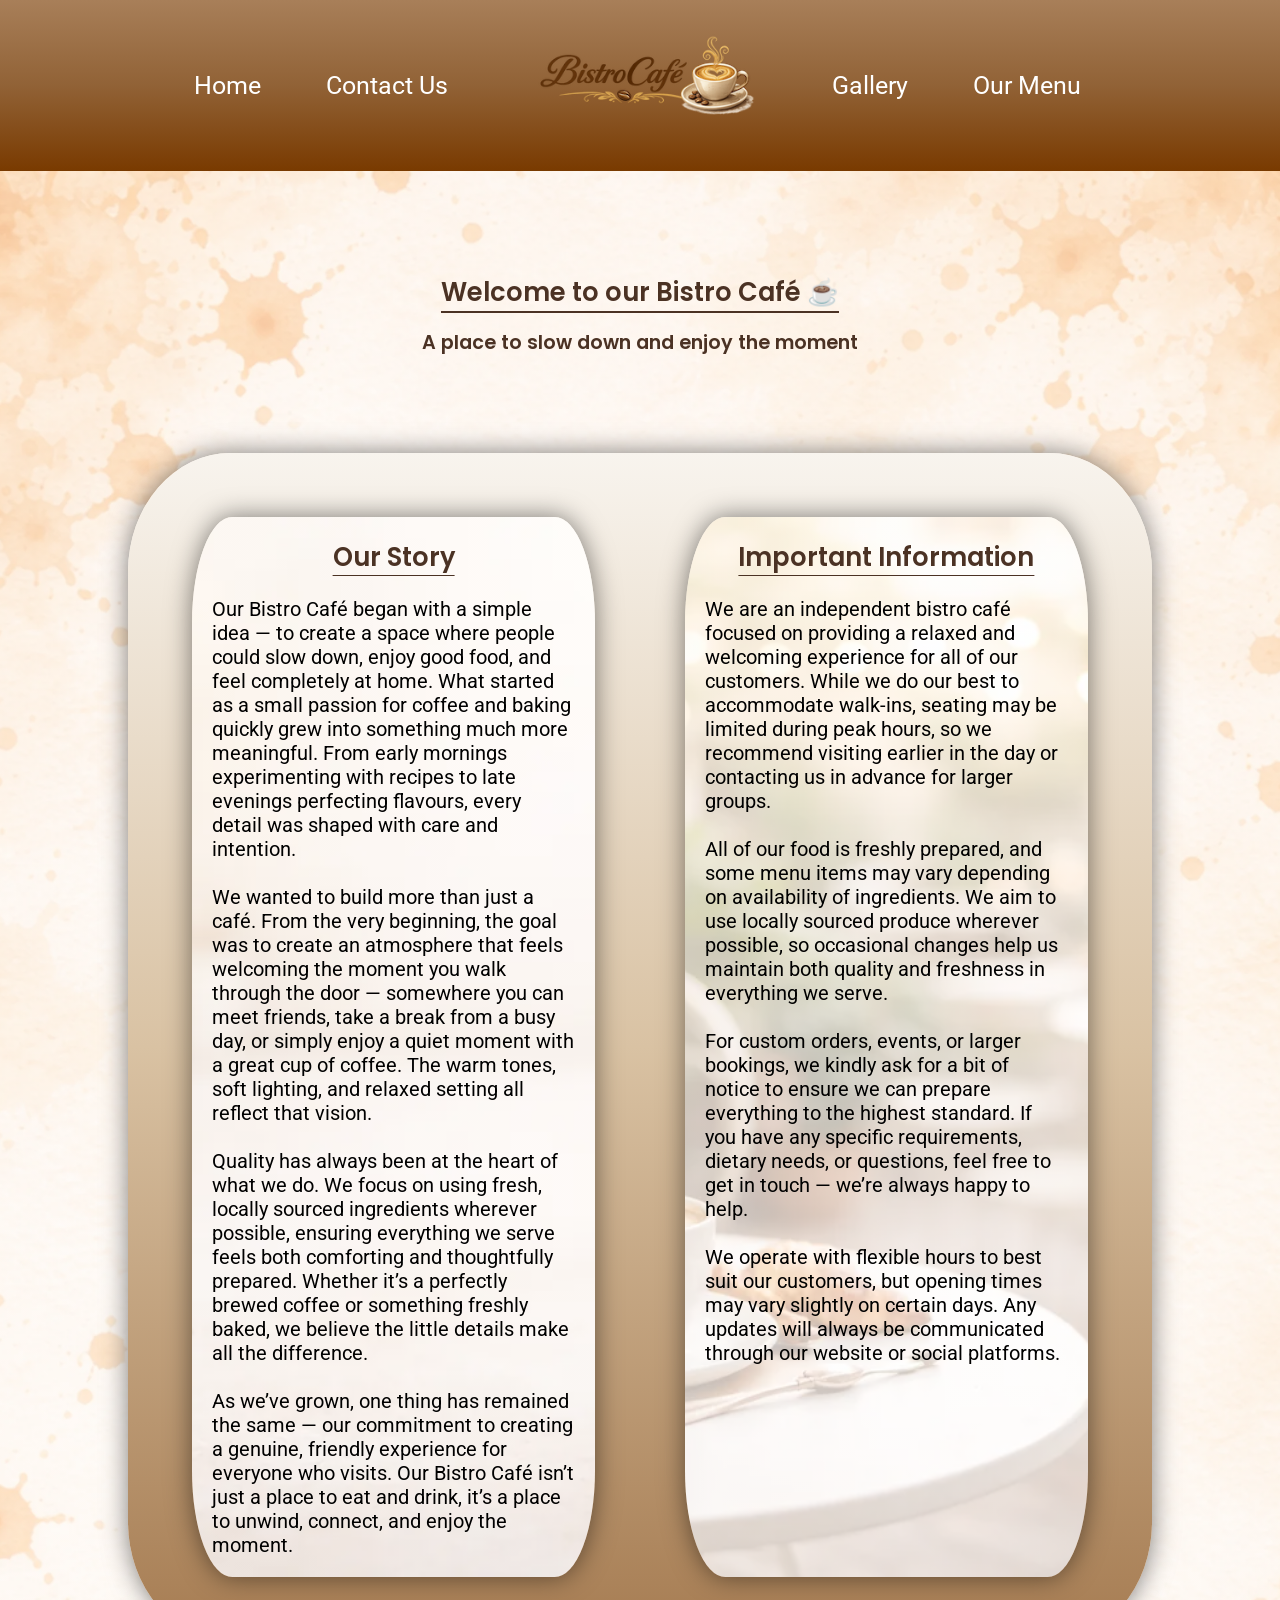
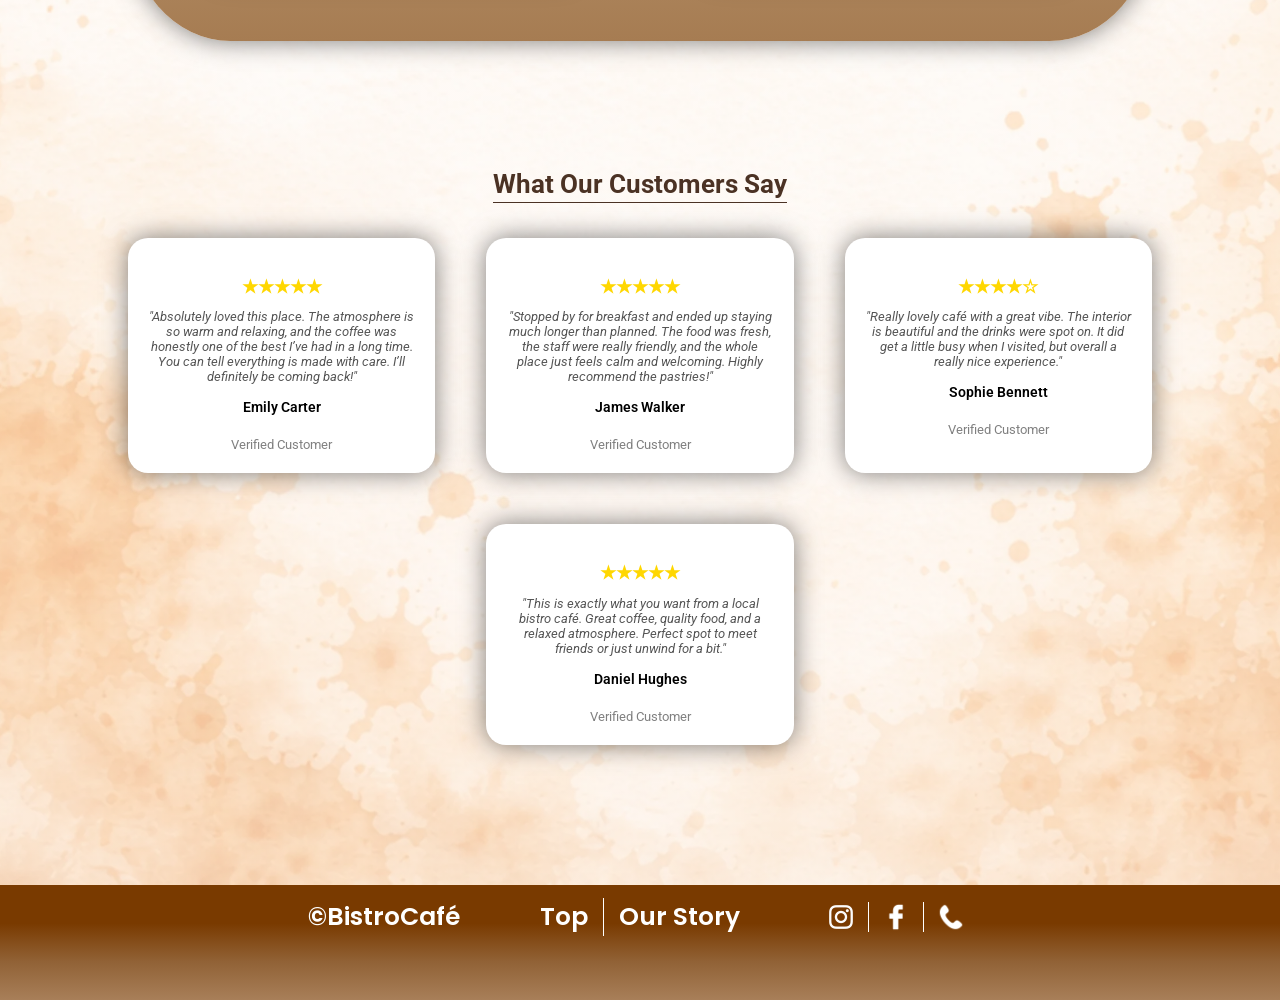
==== AboutUs.html @ d01ad20d "Add files via upload" ====
<!DOCTYPE html>
<html lang="en">

<head>
    <title>Template 2</title>
    <meta name="description" content="Template">
    <meta name="viewport" content="width=device-width, initial-scale=1.0">
    <link rel="icon" type="image/webp" href="">
    <link rel="manifest" href="/manifest.json">
    <link rel="stylesheet" href="/CSS/Style.css">
    <link rel="preconnect" href="https://fonts.googleapis.com">
    <link rel="preconnect" href="https://fonts.gstatic.com" crossorigin>
    <link href="https://fonts.googleapis.com/css2?family=Poppins:wght@600&family=Roboto:wght@400&display=swap" rel="stylesheet">
</head>

<body class="AboutUsBody">
<header>
    <nav class="Navbar">
        
        <div class="NavLinks NavLinksLeft">
            <a href="/index.html">Home</a>
            <a href="/ContactUs.html">Contact Us</a>
        </div>

        <div class="NavLogo">
            <img src="/Images/BistroCafeLogo.webp" alt="Logo">
        </div>

        <div class="NavLinks NavLinksRight">
            <a href="/Gallery.html">Gallery</a>
            <a href="/Menu.html">Our Menu</a>
        </div>


        <div class="MenuToggle" id="MenuToggle">
            ☰
        </div>

    </nav>

    <div class="MobileMenu" id="MobileMenu">
        <a href="/index.html">Home</a>
        <a href="/ContactUs.html">Contact Us</a>
        <a href="/Gallery.html">Gallery</a>
        <a href="/Menu.html">Our Menu</a>
    </div>

</header>


<main>

    <section id="IntroSection">
        <div class="IntroWrapper">
            <span class="IntroTag">Welcome to our Bistro Café ☕</span>
            <h1 id="IntroHeader">A place to slow down and enjoy the moment</h1>
        </div>
    </section>

    <section id="OurStory">
        <div class="StoryWrapper">
            <div class="StoryDiv">
                <h1 id="OurStoryHeading">Our Story</h1>
                <p id="OurStoryParagraph"> Our Bistro Café began with a simple idea — to create a space where people could slow down, enjoy good food, and feel completely at home. What started as a small passion for coffee and baking quickly grew into something much more meaningful. From early mornings experimenting with recipes to late evenings perfecting flavours, every detail was shaped with care and intention.<br><br>We wanted to build more than just a café. From the very beginning, the goal was to create an atmosphere that feels welcoming the moment you walk through the door — somewhere you can meet friends, take a break from a busy day, or simply enjoy a quiet moment with a great cup of coffee. The warm tones, soft lighting, and relaxed setting all reflect that vision.<br><br>Quality has always been at the heart of what we do. We focus on using fresh, locally sourced ingredients wherever possible, ensuring everything we serve feels both comforting and thoughtfully prepared. Whether it’s a perfectly brewed coffee or something freshly baked, we believe the little details make all the difference.<br><br>As we’ve grown, one thing has remained the same — our commitment to creating a genuine, friendly experience for everyone who visits. Our Bistro Café isn’t just a place to eat and drink, it’s a place to unwind, connect, and enjoy the moment.</p>
            </div>
            <div class="ImportantInformationDiv">
                <h1 id="ImportantInformationHeading">Important Information</h1>
                <p id="ImportantInformationParagraph">We are an independent bistro café focused on providing a relaxed and welcoming experience for all of our customers. While we do our best to accommodate walk-ins, seating may be limited during peak hours, so we recommend visiting earlier in the day or contacting us in advance for larger groups.<br><br>All of our food is freshly prepared, and some menu items may vary depending on availability of ingredients. We aim to use locally sourced produce wherever possible, so occasional changes help us maintain both quality and freshness in everything we serve.<br><br>For custom orders, events, or larger bookings, we kindly ask for a bit of notice to ensure we can prepare everything to the highest standard. If you have any specific requirements, dietary needs, or questions, feel free to get in touch — we’re always happy to help.<br><br>We operate with flexible hours to best suit our customers, but opening times may vary slightly on certain days. Any updates will always be communicated through our website or social platforms.</p>
            </div>
        </div>
    </section>


    <section id="ReviewsSection">
        <h2>What Our Customers Say</h2>

        <div class="ReviewsContainer">

            <div class="ReviewCard">
                <h3>★★★★★</h3>
                <p>"Absolutely loved this place. The atmosphere is so warm and relaxing, and the coffee was honestly one of the best I’ve had in a long time. You can tell everything is made with care. I’ll definitely be coming back!"</p>
                <h4>Emily Carter</h4>
                <span>Verified Customer</span>
            </div>

            <div class="ReviewCard">
                <h3>★★★★★</h3>
                <p>"Stopped by for breakfast and ended up staying much longer than planned. The food was fresh, the staff were really friendly, and the whole place just feels calm and welcoming. Highly recommend the pastries!"</p>
                <h4>James Walker</h4>
                <span>Verified Customer</span>
            </div>

            <div class="ReviewCard">
                <h3>★★★★☆</h3>
                <p>"Really lovely café with a great vibe. The interior is beautiful and the drinks were spot on. It did get a little busy when I visited, but overall a really nice experience."</p>
                <h4>Sophie Bennett</h4>
                <span>Verified Customer</span>
            </div>

            <div class="ReviewCard">
                <h3>★★★★★</h3>
                <p>"This is exactly what you want from a local bistro café. Great coffee, quality food, and a relaxed atmosphere. Perfect spot to meet friends or just unwind for a bit."</p>
                <h4>Daniel Hughes</h4>
                <span>Verified Customer</span>
            </div>
        </div>
    </section>

</main>

<footer>
    <div class="FooterContent">

        <p id="FooterCopyright">©BistroCafé</p>

        <div class="FooterLinks">
            <a href="#IntroSection">Top</a>
            <a href="#OurStory">Our Story</a>
        </div>
        <div class="FooterSocials">
            <a href=""><img src="/Images/InstagramIconWhite.webp" alt="InstagramLogo"></a>
            <a href=""><img src="/Images/FacebookIconWhite.webp" alt="FacebookLogo"></a>
            <a href="tel"><img src="/Images/PhoneIconWhite.webp" alt="PhoneIcon"></a>
        </div>
    </div>
</footer>


<script src="/JavaScript/ImageSlider.js"></script>
<script src="/JavaScript/NavBar.js"></script>
</body>
---- CSS/Style.css ----
html{
    scroll-behavior: smooth;
    background-color: rgb(255, 255, 255);
}

* {
    box-sizing: border-box;
}

.AboutUsBody{
    margin: 0%;
    background-color: white;
    font-family: 'Roboto', sans-serif;
    font-weight: 400;
    background: linear-gradient(rgba(255, 255, 255, 0.5), rgba(255, 255, 255, 0.5)),
    url(/Images/BodyBackground1.webp);
    background-position: center;
    background-size: cover;
    background-repeat: no-repeat;
}

.IndexBody{
    margin: 0%;
    background-color: white;
    font-family: 'Roboto', sans-serif;
    font-weight: 400;
    background: linear-gradient(rgba(255, 255, 255, 0.5), rgba(255, 255, 255, 0.5)),
    url(/Images/BodyBackground1.webp);
    background-position: center;
    background-size: cover;
    background-repeat: no-repeat;
}



/*Header*/
.Navbar{
    width: 100%;
    justify-self: center;
    display: flex;
    justify-content: space-between;
    align-items: center;
    background:linear-gradient(rgb(168, 127, 89), rgb(145, 98, 54), rgb(121, 58, 0) );
    position: relative;
}

#LogoText{
    font-family: 'Poppins', sans-serif;
    font-weight: 600;
    color: white;
    font-size: clamp(15px, 2vw, 25px);
}

.NavLinks{
    display: flex;
    gap: 65px;
    width: 35%;
}

.NavLinksLeft{
    justify-content: flex-end;
}

.NavLinksRight{
    justify-content: flex-start;
}

.NavLinks a{
    color: white;
    text-decoration: none;
    font-size: clamp(15px, 2vw, 25px);
    transition: 0.5s;
}

.NavLinks a:hover{
    transform: scale(1.1);
    text-decoration: underline;
    text-underline-offset: 50%;
    color: grey;
}

.NavLogo{
    width: 20%;
    display: flex;
    justify-content: center;
}

.NavLogo img{
    max-width: clamp(180px, 50vw, 300px);
    width: 100%;
}

.MenuToggle{
    display: none;
    font-size: 28px;
    color: white;
    cursor: pointer;
}

.MobileMenu{
    display: none;
    flex-direction: column;
    background-color: rgb(121, 58, 0);
    width: 100%;
    text-align: center;
}

.MobileMenu a{
    padding: 15px;
    border-top: 1px solid #fffafa;
    color: white;
    text-decoration: none;
    transition: 0.5s;
}

.MobileMenu a:hover{
    transform: scale(1.1);
    text-decoration: underline;
    text-underline-offset: 30%;
    color: grey;
}

@media (max-width: 1024px){

    .NavLinks{
        display: none;
    }

    .MenuToggle{
        display: block;
    }

    .NavLogo{
        width: auto;
    }

    .Navbar{
        padding: 20px 5%;
        width: 100%;
    }

}



/*Hero*/
.HeroDivWrapper{
    width: 100%;
    min-height: 60vh;
    display: flex;
}

.HeroDiv{
    width: 50%;
    display: flex;
    min-height: 60vh;
    flex-direction: column;
    text-align: left;
    justify-content: baseline;
    align-items: center;
    background: linear-gradient(135deg, #F8F4EE, #D9C2A3, #A67C52);
}

.HeroDiv2{
    width: 50%;
    display: flex;
    min-height: 60vh;
    background: 
        linear-gradient(rgba(0,0,0,0.2), rgba(0,0,0,0.2)),
        url(/Images/CoffeHeroStock.webp);
    background-size: cover;
    background-position: center;
    background-repeat: no-repeat;
    flex-direction: column;
    text-align: center;
    justify-content: baseline;
    align-items: center;
}

.HeroDiv3{
    width: 50%;
    display: flex;
    min-height: 60vh;
    background: 
        linear-gradient(rgba(0,0,0,0.2), rgba(0,0,0,0.2)),
        url(/Images/HeroBackgroundStock2.webp);
    background-size: cover;
    background-position: center;
    background-repeat: no-repeat;
    flex-direction: column;
    text-align: center;
    justify-content: baseline;
    align-items: center;
}

#HeroHeading{
    font-family: 'Poppins', sans-serif;
    font-weight: 600;
    color: #4b3224;
    font-size: clamp(35px, 2vw, 80px);
    margin-bottom: 1%;
    margin-top: 2%;
    text-align: center;
}

#HeroInfo{
    font-family: 'Poppins', sans-serif;
    font-weight: 600;
    text-align: center;
    font-size: clamp(25px, 2vw, 35px);
    color: #4b3224;
    margin-top: 2%;
    margin-bottom: 2%;
    text-align: center;
}

#HeroInfo2{
    font-family: 'Roboto', sans-serif;
    font-weight: 400;
    text-align: center;
    font-size: clamp(20px, 1vw, 35px);
    color: rgb(0, 0, 0);
    text-align: left;
    margin-left: 2%;
    margin-right: 2%;
}

.HeroButton{
    font-family: 'Poppins', sans-serif;
    font-weight: 600;
    text-align: center;
    font-size: clamp(20px, 2vw, 30px);
    color: rgb(255, 255, 255);
    text-decoration: none;
    transition: 0.5s;
    background-color: rgb(121, 58, 0);
    padding: 2%;
    border-radius: 20%;
    width: 30%;
    margin-bottom: 2%;
    margin-top: 2%;
}

.HeroButton:hover{
    cursor: pointer;
    color: rgb(179, 179, 179);
    text-decoration: underline;
    transform: scale(1.1);
}

#HeroHeading2{
    font-family: 'Poppins', sans-serif;
    font-weight: 600;
    color: rgb(255, 255, 255);
    font-size: clamp(30px, 2vw, 80px);
    margin-bottom: 1%;
    margin-top: 2%;
    display: none;
}

#HeroInfo3{
    font-family: 'Poppins', sans-serif;
    font-weight: 600;
    text-align: center;
    font-size: clamp(20px, 2vw, 40px);
    color: rgb(255, 255, 255);
    margin-top: 2%;
    margin-bottom: 2%;
    margin-right: 2%;
    display: none;
}

#HeroInfo4{
    font-family: 'Roboto', sans-serif;
    font-weight: 400;
    text-align: center;
    font-size: clamp(15px, 2vw, 30px);
    color: rgb(255, 255, 255);
    margin-left: 2%;
    margin-right: 2%;
    text-align: left;
    display: none;
}

.HeroButton2{
    font-family: 'Poppins', sans-serif;
    font-weight: 600;
    text-align: center;
    justify-content: center;
    font-size: clamp(15px, 2vw, 25px);
    color: rgb(0, 0, 0);
    text-decoration: none;
    transition: 0.5s;
    background-color: rgb(255, 255, 255);
    padding: 2%;
    border-radius: 20%;
    width: 25%;
    margin-bottom: 2%;
    display: none;
}

.HeroButton2:hover{
    cursor: pointer;
    color: grey;
    text-decoration: underline;
    transform: scale(1.1);
    display: none;
}

@media (max-width: 1440px){
    .HeroDiv{
        min-height: 45vh;
    }

    .HeroDiv2{
        min-height: 45vh;
    }
    
    .HeroDiv3{
        min-height: 45vh;
    }

    .HeroDivWrapper{
        min-height: 45vh;
    }
}

@media (max-width: 1024px){
    .HeroDiv{
        display: none;
    }

    .HeroDiv2{
        width: 100%;
        background-image: linear-gradient(rgba(0,0,0,0.6), rgba(0,0,0,0.6)),
        url(/Images/CoffeHeroStock.webp);
    }

    .HeroDiv3{
        width: 100%;
        background-image: linear-gradient(rgba(0,0,0,0.6), rgba(0,0,0,0.6)),
        url(/Images/HeroBackgroundStock2.webp);
    }

    #HeroHeading2{
        display: flex;
    }

    #HeroInfo3{
        display: flex;
    }

    #HeroInfo4{
        display: flex;
    }

    .HeroButton2{
        display: flex;
    }

    .HeroButton2:hover{
        display: flex;
    }
}

@media (max-width: 768px){
    .HeroDiv{
        min-height: 35vh;
    }

    .HeroDiv2{
        min-height: 35vh;
    }

    .HeroDiv3{
        min-height: 35vh;
    }

    .HeroDivWrapper{
        min-height: 35vh;
    }
}



/*Outdoor Seating Code*/
#OutdoorSeating{
    width: 100%;
    margin-top: clamp(120px, 15vw, 400px);
}

.OutdoorSeatingWrapper{
    width: 100%;
    display: flex;
    justify-content: center;
    align-items: center;
    flex-direction: row;
    min-height: 50vh;
}

.OutdoorSeatingChild1{
    width: 50%;
    display: flex;
    min-height: 50vh;
    background-image: url(/Images/OutdoorSeatingStock.webp);
    background-repeat: no-repeat;
    background-size: cover;
    background-position: center;
}

.OutdoorSeatingChild2{
    width: 50%;
    display: flex;
    min-height: 50vh;
    justify-content: baseline;
    flex-direction: column;
    background-image: linear-gradient(rgba(255, 255, 255, 0.6), rgba(255, 255, 255, 0.6)),
    url("/Images/OutdoorSeatingStock2.webp");
    background-repeat: no-repeat;
    background-size: cover;
    background-position: center;
}

#OutdoorSeatingHeader{
    font-family: 'Poppins', sans-serif;
    font-weight: 600;
    text-align: center;
    font-size: clamp(25px, 2vw, 40px);
    color: #4b3224;
    text-align: center;
}

#OutdoorSeatingInformation{
    font-family: 'Roboto', sans-serif;
    font-weight: 400;
    text-align: left;
    margin-left: 2%;
    margin-right: 2%;
    font-size: clamp(22px, 1vw, 35px);
    color: block;
}

@media(max-width:1024px){
    
    .OutdoorSeatingWrapper{
        min-height: 40vh;
        display: flex;
        flex-direction: row;
    }

    .OutdoorSeatingChild1{
        min-height: 40vh;
    }

    .OutdoorSeatingChild2{
        min-height: 40vh;
    }

    #OutdoorSeatingInformation{
        font-size: clamp(15px, 1vw, 22px);
    }
}

@media(max-width:768px){
    
    .OutdoorSeatingWrapper{
        min-height: 40vh;
        flex-direction: column;
        display: flex;
    }

    .OutdoorSeatingChild1{
        min-height: 40vh;
        width: 100%;
    }

    .OutdoorSeatingChild2{
        min-height: 40vh;
        width: 100%;
    }

    #OutdoorSeatingInformation{
        font-size: clamp(18px, 1vw, 24px);
    }
}



/*Services Code*/
#ServicesSection{
    width: 100%;
    padding: clamp(40px, 6vw, 90px) 0;
    margin-top: clamp(80px, 8vw, 220px);
}

.ServicesWrapper{
    width: 80%;
    margin: auto;
}

.ServicesHeading{
    font-family: 'Poppins', sans-serif;
    font-weight: 600;
    font-size: clamp(28px, 3vw, 50px);
    text-align: center;
    color: #4b3224;
    margin: 0 0 clamp(25px, 4vw, 50px) 0;
}

.ServicesGrid{
    display: grid;
    grid-template-columns: repeat(2, 1fr);
    gap: clamp(20px, 2.5vw, 35px);
    align-items: stretch;
}

.ServiceCard{
    background-color: #ffffff;
    border-radius: 20px;
    overflow: hidden;
    box-shadow: 0 8px 24px rgba(0,0,0,0.10);
    display: flex;
    flex-direction: column;
    height: 100%;
}

.ServiceCard img{
    width: 100%;
    aspect-ratio: 16 / 9;
    object-fit: cover;
    object-position: center;
    display: block;
    transition: 0.5s;
}

.ServiceCard img:hover{
    cursor: pointer;
    transform: scale(1.1);
}

.ServiceCardContent{
    padding: clamp(18px, 2vw, 28px);
    display: flex;
    flex-direction: column;
    gap: 12px;
    flex: 1;
}

.ServiceCardContent h3{
    font-family: 'Poppins', sans-serif;
    font-weight: 600;
    font-size: clamp(22px, 2vw, 30px);
    color: #222222;
    margin: 0;
}

.ServiceInfo{
    font-family: 'Roboto', sans-serif;
    font-weight: 400;
    font-size: clamp(15px, 1.2vw, 18px);
    line-height: 1.6;
    color: #555555;
    margin: 0;
    flex: 1;
}

.ServicePrice{
    font-family: 'Roboto', sans-serif;
    font-weight: 600;
    font-size: clamp(18px, 1.5vw, 24px);
    color: #2f6b45;
    margin: 0;
}

@media (max-width: 900px){
    .ServicesWrapper{
        width: 88%;
    }

    .ServicesGrid{
        grid-template-columns: 1fr;
    }
}

@media (max-width: 600px){
    .ServicesWrapper{
        width: 92%;
    }

    .ServiceCard img{
        aspect-ratio: 16 / 10;
    }
}



/*Gallery Section*/
#SliderSection {
    width: min(90%, 900px);
    margin: 50px auto;
    margin-top: clamp(80px, 8vw, 220px);
}

.SliderWrapper {
    position: relative;
    width: 100%;
    aspect-ratio: 16 / 9;
    overflow: hidden;
    border-radius: 20px;
    box-shadow: 0 0 25px rgba(0, 0, 0, 0.15);
    background: #ddd;
}

.Slides {
    display: flex;
    width: 100%;
    height: 100%;
    transition: transform 0.5s ease-in-out;
}

.Slide {
    min-width: 100%;
    height: 100%;
    position: relative;
}

.Slide img {
    width: 100%;
    height: 100%;
    object-fit: cover;
    display: block;
}

.SlideText {
    position: absolute;
    left: 5%;
    bottom: 8%;
    background: rgba(0, 0, 0, 0.55);
    color: white;
    padding: 12px 18px;
    border-radius: 12px;
    font-size: clamp(14px, 2vw, 22px);
}

.Prev,
.Next {
    position: absolute;
    top: 50%;
    transform: translateY(-50%);
    border: none;
    background: rgba(0, 0, 0, 0.45);
    color: white;
    font-size: clamp(18px, 2vw, 30px);
    width: clamp(38px, 4vw, 50px);
    height: clamp(38px, 4vw, 50px);
    border-radius: 50%;
    cursor: pointer;
    z-index: 10;
    transition: background 0.3s ease;
}

.Prev:hover,
.Next:hover {
    background: rgba(0, 0, 0, 0.7);
}

.Prev {
    left: 15px;
}

.Next {
    right: 15px;
}

.Dots {
    display: flex;
    justify-content: center;
    gap: 10px;
    margin-top: 18px;
    flex-wrap: wrap;
}

.Dot {
    width: 12px;
    height: 12px;
    border-radius: 50%;
    background: #bbb;
    cursor: pointer;
    transition: background 0.3s ease, transform 0.3s ease;
}

.Dot.Active {
    background: #333;
    transform: scale(1.15);
}

@media (max-width: 600px) {
    #SliderSection {
    width: 95%;
    margin: 30px auto;
    }

    .SlideText {
    left: 4%;
    right: 4%;
    bottom: 6%;
    padding: 10px 14px;
    }

    .Prev {
    left: 8px;
    }

    .Next {
    right: 8px;
    }
}



/*About Us Page*/

/*Introduction Code*/
#IntroSection{
    width: 100%;
    margin-top: clamp(80px, 8vw, 220px);
}

.IntroWrapper{
    width: 80%;
    display: flex;
    justify-content: center;
    text-align: center;
    align-items: center;
    margin: auto;
    flex-direction: column;
}

.IntroTag{
    text-align: center;
    font-family: 'Poppins', sans-serif;
    font-weight: 600;
    color: #4b3224;
    font-size: clamp(20px, 2vw, 60px);
    text-decoration: underline;
    text-underline-offset: 30%;
    text-decoration-color: #4b3224; 
}

#IntroHeader{
    text-align: center;
    font-family: 'Poppins', sans-serif;
    font-weight: 600;
    color: #4b3224;
    font-size: clamp(15px, 1.5vw, 40px);
}

@media (max-width:425px) {
    .IntroWrapper{
        width: 100%;
    }
}


/*OurStory Code*/
#OurStory{
    width: 100%;
    margin-top: clamp(40px, 8vw, 80px);
}

.StoryWrapper{
    width: 80%;
    display: flex;
    justify-content: center;
    margin: auto;
    gap: 10%;
    background: linear-gradient(180deg, #F8F4EE, #D9C2A3, #A67C52);
    padding: 5%;
    border-radius: clamp(5%, 10%, 20%);
    box-shadow: 0 0 clamp(10px, 2vw, 30px) rgba(0, 0, 0, 0.5);
}

.StoryDiv{
    width: 50%;
    display: flex;
    flex-direction: column;
    background-color: black;
    border-radius: 10%;
    min-height: 500px;
    box-shadow: 0 0 clamp(10px, 2vw, 30px) rgba(0, 0, 0, 0.5);
    background: 
    linear-gradient(rgba(255, 255, 255, 0.5), rgba(255, 255, 255, 0.5)),
    url(/Images/OurStoryBackground1.webp);
    background-position: center;
    background-size: cover;
    background-repeat: no-repeat;
}

.ImportantInformationDiv{
    width: 50%;
    display: flex;
    flex-direction: column;
    background-color: black;
    border-radius: 10%;
    min-height: 500px;
    box-shadow: 0 0 clamp(10px, 2vw, 30px) rgba(0, 0, 0, 0.5);
    background: 
    linear-gradient(rgba(255, 255, 255, 0.7), rgba(255, 255, 255, 0.7)),
    url(/Images/OurStoryBackground2.webp);
    background-position: center;
    background-size: cover;
    background-repeat: no-repeat;
}

#OurStoryHeading{
    text-align: center;
    font-family: 'Poppins', sans-serif;
    font-weight: 600;
    color: #4b3224;
    font-size: clamp(20px, 2vw, 40px);
    margin-bottom: 0%;
    text-decoration: underline;
    text-underline-offset: 30%;
    text-decoration-thickness: 5%;
    text-decoration-color: #4b3224;
}

#OurStoryParagraph{
    text-align: left;
    font-family: 'Roboto', sans-serif;
    font-weight: 400;
    font-size: clamp(12px, 2vw, 20px);
    color: rgb(0, 0, 0);
    margin-right: 5%;
    margin-left: 5%;
}

#ImportantInformationHeading{
    text-align: center;
    font-family: 'Poppins', sans-serif;
    font-weight: 600;
    color: #4b3224;
    font-size: clamp(20px, 2vw, 40px);
    margin-bottom: 0%;
    text-decoration: underline;
    text-underline-offset: 30%;
    text-decoration-thickness: 5%;
    text-decoration-color: #4b3224;
}

#ImportantInformationParagraph{
    text-align: left;
    font-family: 'Roboto', sans-serif;
    font-weight: 400;
    font-size: clamp(12px, 2vw, 20px);
    color: rgb(0, 0, 0);
    margin-right: 5%;
    margin-left: 5%;
}

@media (max-width: 1024px) {
    .StoryWrapper {
        flex-direction: column; 
        gap: 20px; 
        width: 100%;
    }

    .StoryDiv,
    .ImportantInformationDiv {
        width: 100%; 
        min-height: 300px;
    }
}



/*Reviews Code*/
#ReviewsSection{
    margin-top: clamp(80px, 8vw, 220px);
}

.ReviewsContainer {
    display: flex;
    justify-content: center; 
    gap: clamp(20px, 4vw, 60px);
    flex-wrap: wrap;
    width: 80%;
    margin: auto;
    padding-top: 3%;
    padding-bottom: 3%;
    border-top-left-radius: 20px;
    border-top-right-radius: 20px;
}

.ReviewCard {
    width: clamp(260px, 30%, 400px); 
    border-radius: 20px;
    padding: 20px;
    text-align: center;
    box-shadow: 0 0 20px rgba(0,0,0,0.1);
    transition: 0.3s;
    background-color: white;
    box-shadow: 0 0 clamp(10px, 2vw, 30px) rgba(0, 0, 0, 0.5);
}

.ReviewCard h3 {
    color: gold;
    margin-bottom: 10px;
    font-size: clamp(18px, 1vw, 28px);
}

.ReviewCard p {
    font-style: italic;
    color: #555;
    font-size: clamp(12px, 1vw, 18px);
}

.ReviewCard h4 {
    margin-top: 15px;
    font-weight: 600;
    font-size: clamp(14px, 1vw, 22px);
}

.ReviewCard span {
    color: grey;
    font-size: clamp(10px, 1vw, 15px);
}

@media (max-width: 900px) {
    .ReviewsContainer {
        flex-direction: column;
        align-items: center;
    }
}

@media (max-width: 768px) {
    .ReviewCard{
        width: 60%;
    }

    .ReviewsContainer {
        margin-top: 2%;
    }
}

@media (max-width: 425px) {
    .ReviewCard{
        width: 100%;
    }

    .ReviewsContainer {
        margin-top: 5%;
    }
}

#ReviewsSection h2{
    text-align: center;
    font-size: clamp(20px, 2vw, 80px);
    color: #4b3224;
    width: 60%;
    margin: auto;
    padding-top: 2%;
    border-top-left-radius: 20px;
    border-top-right-radius: 20px;
    padding-left: 1%;
    padding-right: 1%;
    text-decoration: underline;
    text-underline-offset: 30%;
    text-decoration-thickness: 5%;
    text-decoration-color: #4b3224;
}

.ReviewCard:hover{
    transform: scale(1.1);
}



/*Menu Code*/

/*Introduction Code*/
#MenuIntroSection{
    width: 100%;
    margin-top: clamp(80px, 8vw, 220px);
}

.MenuTag{
    text-align: center;
    font-family: 'Poppins', sans-serif;
    font-weight: 600;
    color: #4b3224;
    font-size: clamp(20px, 2vw, 60px);
    margin-right: 1%;
    margin-left: 1%;
}

.MenuIntroWrapper{
    width: 80%;
    display: flex;
    justify-content: center;
    text-align: center;
    align-items: center;
    margin: auto;
    flex-direction: column;
}

/*Navbar menu Code*/
.MenuCategoryNav {
    width: min(1100px, 92%);
    margin: clamp(25px, 4vw, 50px) auto clamp(40px, 6vw, 80px);
    display: flex;
    justify-content: center;
    align-items: center;
    flex-wrap: wrap;
    gap: clamp(10px, 1.5vw, 18px);
    padding: clamp(14px, 2vw, 24px);
    background: rgba(248, 244, 238, 0.9);
    border-radius: clamp(18px, 2vw, 28px);
    box-shadow: 0 10px 25px rgba(0, 0, 0, 0.08);
}

.MenuCategoryNav a {
    text-decoration: none;
    font-family: 'Poppins', sans-serif;
    font-size: clamp(15px, 1vw, 20px);
    font-weight: 600;
    color: #5c3415;
    background: linear-gradient(180deg, #f3e4d2 0%, #ead6bf 100%);
    padding: clamp(10px, 1vw, 14px) clamp(16px, 2vw, 24px);
    border-radius: 999px;
    transition: transform 0.25s ease, background 0.25s ease, color 0.25s ease;
    white-space: nowrap;
    box-shadow: 0 0 clamp(5px, 2vw, 5px) rgba(0, 0, 0, 0.5);
}

.MenuCategoryNav a:hover {
    background: linear-gradient(180deg, #b88a5a 0%, #9d6d3d 100%);
    color: #ffffff;
    transform: translateY(-2px);
}

@media (max-width: 425px) {
    .MenuCategoryNav {
        gap: 10px;
        padding: 14px;
    }

    .MenuCategoryNav a {
        flex: 1 1 calc(50% - 10px);
        text-align: center;
    }
}



/*Breakfast Section Code*/
#Breakfast{
    width: 100%;
    background: 
    linear-gradient(rgba(255, 255, 255, 0.7), rgba(255, 255, 255, 0.7)),
    url(/Images/BreakfastBackground.webp);
    background-position: center;
    background-size: cover;
    background-repeat: no-repeat;
    padding-top: 5%;
    padding-bottom: 5%;
    display: flex;
    flex-direction: column;
}

#Lunch{
    width: 100%;
    margin-top: clamp(80px, 8vw, 220px);
    background: 
    linear-gradient(rgba(255, 255, 255, 0.7), rgba(255, 255, 255, 0.7)),
    url(/Images/LunchBackground.webp);
    background-position: center;
    background-size: cover;
    background-repeat: no-repeat;
    padding-top: 5%;
    padding-bottom: 5%;
    display: flex;
    flex-direction: column;
}

#Pastries{
    width: 100%;
    margin-top: clamp(80px, 8vw, 220px);
    background: 
    linear-gradient(rgba(255, 255, 255, 0.7), rgba(255, 255, 255, 0.7)),
    url(/Images/PastriesBackground.webp);
    background-position: center;
    background-size: cover;
    background-repeat: no-repeat;
    padding-top: 5%;
    padding-bottom: 5%;
    display: flex;
    flex-direction: column;
}

#Desserts{
    width: 100%;
    margin-top: clamp(80px, 8vw, 220px);
    background: 
    linear-gradient(rgba(255, 255, 255, 0.7), rgba(255, 255, 255, 0.7)),
    url(/Images/DessertsBackground.webp);
    background-position: center;
    background-size: cover;
    background-repeat: no-repeat;
    padding-top: 5%;
    padding-bottom: 5%;
    display: flex;
    flex-direction: column;
}

#HotDrinks{
    width: 100%;
    margin-top: clamp(80px, 8vw, 220px);
    background: 
    linear-gradient(rgba(255, 255, 255, 0.7), rgba(255, 255, 255, 0.7)),
    url(/Images/HotDrinksBackground.webp);
    background-position: center;
    background-size: cover;
    background-repeat: no-repeat;
    padding-top: 5%;
    padding-bottom: 5%;
    display: flex;
    flex-direction: column;
}

#ColdDrinks{
    width: 100%;
    margin-top: clamp(80px, 8vw, 220px);
    background: 
    linear-gradient(rgba(255, 255, 255, 0.7), rgba(255, 255, 255, 0.7)),
    url(/Images/ColdDrinksBackground.webp);
    background-position: center;
    background-size: cover;
    background-repeat: no-repeat;
    padding-top: 5%;
    padding-bottom: 5%;
    display: flex;
    flex-direction: column;
}

#Price{
    color: green;
    font-weight: 600;
}

#backToTop {
    position: fixed;
    bottom: 30px;
    right: 30px;
    width: 50px;
    height: 50px;
    border: none;
    border-radius: 50%;
    background: #A67C52;
    color: white;
    font-size: 22px;
    cursor: pointer;
    box-shadow: 0 4px 15px rgba(0,0,0,0.2);
    opacity: 0;
    pointer-events: none;
    transition: 0.3s ease;
}

#backToTop:hover {
    transform: translateY(-3px);
    background: #8c6239;
}


.BreakfastWrapper{
    width: 600px;
    display: flex;
    justify-content: left;
    flex-direction: column;
    margin-left: 0.5%;
    background-color: white;
    height: fit-content;
    padding: 2%;
    border-radius: 10%;
    box-shadow: 0 0 clamp(10px, 2vw, 20px) rgba(0, 0, 0, 0.6);
}

#MenuHeader{
    font-family: 'Poppins', sans-serif;
    font-weight: 600;
    text-align: center;
    font-size: clamp(30px, 4vw, 100px);
    color: #4b3224;
    text-align: center;
}

.BreakfastChild1{
    display: flex;
    justify-content: left;
    width: 500px;
}

.MenuImg{
    width: 500px;
}

.BreakfastItem{
    text-align: left;
    font-family: 'Roboto', sans-serif;
    font-weight: 400;
    font-size: clamp(16px, 2vw, 22px);
    color: rgb(0, 0, 0);
    margin-bottom: 4%;
    width:500px;
}

.BreakfastItemDescription{
    text-align: left;
    font-family: 'Roboto', sans-serif;
    font-weight: 400;
    font-size: clamp(10px, 2vw, 20px);
    color: rgb(0, 0, 0);
    margin-top: 0%;
    width:500px;
}

@media (max-width:1440px){
    .BreakfastWrapper{
        width: 500px;
    }

    .BreakfastChild1{
        width: 400px;
    }

    .MenuImg{
        width: 400px;
    }

    .BreakfastItem{
        width: 400px;
    }

    .BreakfastItemDescription{
        width: 400px;
    }
}

@media (max-width:1024px){
    .BreakfastWrapper{
        width: 250px;
    }

    .BreakfastChild1{
        width: 200px;
    }

    .MenuImg{
        width: 200px;
    }

    .BreakfastItem{
        width: 200px;
        font-size: clamp(16px, 2vw, 18px);
    }

    .BreakfastItemDescription{
        width: 200px;
        font-size: clamp(14px, 2vw, 16px);
    }
}

@media (max-width:768px){
    #Breakfast{ 
        justify-content: center;
        align-items: center;
    }

    #Lunch{ 
        justify-content: center;
        align-items: center;
    }

    #Pastries{ 
        justify-content: center;
        align-items: center;
    }

    #Desserts{ 
        justify-content: center;
        align-items: center;
    }

    #HotDrinks{ 
        justify-content: center;
        align-items: center;
    }

    #ColdDrinks{ 
        justify-content: center;
        align-items: center;
    }
    
    .BreakfastWrapper{
        width: 250px;
        justify-self: center;
    }

    .BreakfastChild1{
        width: 200px;
    }

    .MenuImg{
        width: 200px;
    }

    .BreakfastItem{
        width: 200px;
        font-size: clamp(14px, 2vw, 16px);
    }

    .BreakfastItemDescription{
        width: 200px;
        font-size: clamp(12px, 2vw, 14px);
    }
}

@media (max-width:425px){
    .BreakfastWrapper{
        width: 240px;
        padding: 5%;
    }

    .MenuImg{
        width: 100px;
    }

    #Breakfast, #Lunch, #Pastries, #Desserts, #HotDrinks, #ColdDrinks{
        background: none;
}
}

.fade-section {
    opacity: 0;
    transform: translateY(30px);
    filter: blur(4px);
    transition: opacity 0.8s ease, transform 0.8s ease, filter 0.8s ease;
}

.fade-section.show {
    opacity: 1;
    transform: translateY(0);
    filter: blur(0);
}


/*Gallery Code*/

/*Lightbox Code*/
.GallerySection{
    width: 100%;
    padding: clamp(60px, 8vw, 120px) 0;
}

.GalleryWrapper{
    width: min(90%, 1200px);
    margin: auto;
    text-align: center;
    margin-top: clamp(80px, 8vw, 150px);
}

.GalleryHeading{
    font-family: 'Poppins', sans-serif;
    font-size: clamp(30px, 4vw, 65px);
    font-weight: 600;
    color: #4b3224;
    margin-bottom: 12px;
}

.GalleryHeading2{
    font-family: 'Poppins', sans-serif;
    font-size: clamp(25px, 4vw, 48px);
    font-weight: 600;
    color: #4b3224;
    margin-bottom: 12px;
}

.GalleryText{
    font-family: 'Roboto', sans-serif;
    font-weight: 400;
    font-size: clamp(16px, 1.4vw, 19px);
    color: #6a4b3a;
    max-width: 700px;
    margin: 0 auto 40px auto;
    line-height: 1.6;
}

.GalleryGrid{
    display: grid;
    grid-template-columns: repeat(auto-fit, minmax(220px, 1fr));
    gap: 20px;
}

@media(max-width:1024px){
    .GalleryGrid{
        grid-template-columns: repeat(auto-fit, minmax(300px, 1fr));
    }
}

@media(max-width:768px){
    .GalleryGrid{
        grid-template-columns: repeat(auto-fit, minmax(220px, 1fr));
    }
}

.GalleryImage{
    width: 100%;
    height: 100%;
    object-fit: cover;
    border-radius: 18px;
    cursor: pointer;
    box-shadow: 0 10px 10px rgba(0, 0, 0, 0.5);
    transition: transform 0.3s ease, box-shadow 0.3s ease;
}

.GalleryImage:hover{
    transform: scale(1.03);
    box-shadow: 0 14px 30px rgba(75, 50, 36, 0.18);
}

.Lightbox{
    position: fixed;
    inset: 0;
    background: rgba(34, 24, 18, 0.88);
    display: flex;
    justify-content: center;
    align-items: center;
    z-index: 9999;
    padding: 20px;
    opacity: 0;
    visibility: hidden;
    pointer-events: none;
    transition: opacity 0.35s ease, visibility 0.35s ease;
}

.Lightbox.Active{
    opacity: 1;
    visibility: visible;
    pointer-events: auto;
}

.LightboxContent{
    display: flex;
    flex-direction: column;
    align-items: center;
    max-width: 90%;
    transform: scale(0.95);
    transition: transform 0.35s ease;
}

.Lightbox.Active .LightboxContent{
    transform: scale(1);
}

.LightboxImage{
    max-width: 100%;
    max-height: 75vh;
    border-radius: 20px;
    box-shadow: 0 15px 40px rgba(0, 0, 0, 0.35);
    border: 4px solid #f3e7d7;
}

.LightboxCaption{
    margin-top: 18px;
    color: #f8f4ee;
    font-family: 'Roboto', sans-serif;
    font-size: clamp(15px, 1.4vw, 18px);
    line-height: 1.6;
    text-align: center;
    max-width: 700px;
    padding: 0 15px;
}

.LightboxClose{
    position: absolute;
    top: 25px;
    right: 35px;
    font-size: 42px;
    color: #f8f4ee;
    cursor: pointer;
    line-height: 1;
    transition: transform 0.2s ease, color 0.2s ease;
}

.LightboxClose:hover{
    transform: scale(1.1);
    color: #d9c2a3;
}

.LightboxArrow{
    position: absolute;
    top: 50%;
    transform: translateY(-50%);
    font-size: 40px;
    color: #f8f4ee;
    cursor: pointer;
    padding: 12px 18px;
    border-radius: 50%;
    background: rgba(0, 0, 0, 0.4);
    transition: 0.3s;
    user-select: none;
}

.LightboxArrow:hover{
    background: rgba(0, 0, 0, 0.7);
    color: #d9c2a3;
}

.LightboxArrow.Left{
    left: 20px;
}

.LightboxArrow.Right{
    right: 20px;
}

@media(max-width: 768px){
    .LightboxImage{
        max-height: 65vh;
    }

    .LightboxArrow{
        font-size: 32px;
        padding: 10px 14px;
    }

    .LightboxArrow.Left{
        left: 10px;
    }

    .LightboxArrow.Right{
        right: 10px;
    }

    .LightboxClose{
        top: 15px;
        right: 20px;
        font-size: 36px;
    }

    .LightboxCaption{
        margin-top: 14px;
    }
}



/*Contact Us Page Code*/

/*Map Code*/
.DirectionsSection{
    width: 100%;
    padding: clamp(70px, 8vw, 130px) 0;
}

.DirectionsWrapper{
    width: min(90%, 1200px);
    margin: auto;
}

.DirectionsIntro{
    text-align: center;
    margin-bottom: clamp(30px, 4vw, 50px);
}

.DirectionsHeading{
    font-family: 'Poppins', sans-serif;
    font-size: clamp(30px, 4vw, 60px);
    font-weight: 600;
    color: #4b3224;
    margin-bottom: 12px;
}

.DirectionsText{
    font-family: 'Roboto', sans-serif;
    font-size: clamp(16px, 1.4vw, 19px);
    line-height: 1.6;
    color: #6a4b3a;
    max-width: 720px;
    margin: 0 auto;
}

.ButtonsDiv{
    width: 100%;
    background: linear-gradient(180deg, #f8f4ee, #f3e7d7);
    border-radius: 24px;
    padding: clamp(20px, 3vw, 35px);
    box-shadow: 0 12px 30px rgba(75, 50, 36, 0.12);
    display: flex;
    flex-direction: column;
    gap: 20px;
}

.DirectionsForm{
    display: flex;
    justify-content: center;
    align-items: center;
    gap: 15px;
    flex-wrap: wrap;
}

#postcodeInput{
    flex: 1 1 320px;
    max-width: 500px;
    width: 100%;
    height: 56px;
    padding: 0 18px;
    border-radius: 14px;
    border: 1px solid rgba(75, 50, 36, 0.18);
    background-color: #fffdf9;
    font-family: 'Roboto', sans-serif;
    font-weight: 400;
    font-size: clamp(12px, 1.4vw, 19px);
    color: #4b3224;
    outline: none;
    transition: border-color 0.3s ease, box-shadow 0.3s ease;
    box-sizing: border-box;
}

#postcodeInput:focus{
    border-color: #a67c52;
    box-shadow: 0 0 0 4px rgba(166, 124, 82, 0.15);
}

#postcodeInput::placeholder{
    color: #8a6a58;
}

#goBtn{
    padding: 16px 26px;
    border: none;
    border-radius: 14px;
    background: #4b3224;
    color: #f8f4ee;
    font-family: 'Poppins', sans-serif;
    font-size: 1rem;
    font-weight: 500;
    cursor: pointer;
    transition: transform 0.25s ease, background 0.25s ease, box-shadow 0.25s ease;
    box-shadow: 0 8px 20px rgba(75, 50, 36, 0.2);
}

#goBtn:hover{
    background: #6a4b3a;
    transform: translateY(-2px);
}

#goBtn:active{
    transform: translateY(0);
}

#status{
    min-height: 24px;
    text-align: center;
    font-family: 'Roboto', sans-serif;
    font-size: 0.98rem;
    color: #6a4b3a;
    margin: 0;
}

#mapFrame{
    width: 100%;
    min-height: 550px;
    border: none;
    border-radius: 20px;
    box-shadow: 0 10px 25px rgba(0, 0, 0, 0.12);
    background-color: #e9dfd2;
}

.Frame{
    display: block;
}

@media (max-width: 768px){
    .DirectionsForm{
        flex-direction: column;
        align-items: stretch;
    }

    #postcodeInput{
        flex: none;
        width: 100%;
        max-width: 100%;
        height: 56px;
        padding: 0 16px;
        box-sizing: border-box;
    }

    #goBtn{
        width: 100%;
    }

    #mapFrame{
        min-height: 420px;
    }
}

@media (max-width:425px){
    #mapFrame{
        min-height: 220px;
    }
}

.SocialsHero{
    margin-top: 0%;
    display: flex;
    flex-direction: row;
    justify-content: space-between;
    gap: clamp(50px, 3vw, 100px);
    margin-bottom: 1%;
}

.SocialImages{
    width: clamp(50px, 4vw, 100px);
    height: auto;
    transition: ease-in-out 0.3s;
}

.SocialImages:hover{
    transform: translateY(-10px);
}

.SocialImages2{
    width: clamp(50px, 4vw, 100px);
    height: auto;
    transition: ease-in-out 0.3s;
}

.SocialImages2:hover{
    transform: translateY(-10px);
}

.SocialsHero2{
    margin-top: 0%;
    display: flex;
    flex-direction: row;
    justify-content: space-between;
    gap: clamp(50px, 3vw, 100px);
    margin-bottom: 1%;
    display: none;
}

.SocialImages2{
    width: clamp(50px, 4vw, 100px);
    height: auto;
}

@media (max-width: 1024px){
    .SocialImages2{
        width: clamp(40px, 4vw, 50px);
        height: auto;
    }
    .SocialsHero2{
        gap: clamp(20px, 4vw, 50px);
        display: flex;
    }
}


/* Contact Form Section Code */
.ContactSection{
    width: 50%;
    padding-left: clamp(60px, 8vw, 120px) 0;
    padding-right: clamp(60px, 8vw, 120px) 0;
    padding-top: clamp(20px, 8vw, 50px);
    padding-bottom: clamp(50px, 8vw, 80px);
    background: linear-gradient(180deg, #f8f4ee, #f3e7d7);
    margin-bottom: 1%;
    margin-top: 1%;
    margin-left: auto;
    margin-right: auto;
    border-radius: 20px;
}

.ContactWrapper{
    width: min(90%, 700px);
    margin: auto;
    text-align: center;
}

.ContactHeading{
    font-family: 'Poppins', sans-serif;
    font-size: clamp(28px, 4vw, 48px);
    font-weight: 600;
    color: #4b3224;
    margin-bottom: 10px;
}

.ContactText{
    font-family: 'Roboto', sans-serif;
    font-size: clamp(15px, 1.4vw, 18px);
    color: #6a4b3a;
    max-width: 600px;
    margin: 0 auto 40px auto;
    line-height: 1.6;
}

.ContactForm{
    display: flex;
    flex-direction: column;
    gap: 20px;
    background: #ffffff;
    padding: clamp(20px, 3vw, 35px);
    border-radius: 20px;
    box-shadow: 0 15px 40px rgba(0,0,0,0.08);
}

.FormRow{
    display: flex;
    gap: 15px;
}

@media(max-width:1024px){
    .ContactSection{
        width: 100%;
        padding: clamp(60px, 8vw, 120px) 0;
        background: linear-gradient(180deg, #f8f4ee, #f3e7d7);
        margin: auto;
}
}

@media(max-width:768px){
    .FormRow{
        flex-direction: column;
    }
}

.InputGroup{
    display: flex;
    flex-direction: column;
    text-align: left;
    width: 100%;
}

.InputGroup label{
    font-family: 'Roboto', sans-serif;
    font-size: 14px;
    margin-bottom: 6px;
    color: #4b3224;
}

.InputGroup input,
.InputGroup textarea,
.InputGroup select{
    padding: 14px;
    border-radius: 12px;
    border: 1px solid #ddd;
    font-family: 'Roboto', sans-serif;
    font-size: 15px;
    background: #f8f4ee;
    transition: 0.3s ease;
}

.InputGroup input:focus,
.InputGroup textarea:focus,
.InputGroup select:focus{
    outline: none;
    border-color: #a67c52;
    background: #fff;
    box-shadow: 0 0 0 3px rgba(166, 124, 82, 0.1);
}

.ContactBtn{
    margin-top: 10px;
    padding: 16px;
    border: none;
    border-radius: 14px;
    background: #4b3224;
    color: #fff;
    font-family: 'Poppins', sans-serif;
    font-size: 16px;
    font-weight: 500;
    cursor: pointer;
    transition: 0.3s ease;
    box-shadow: 0 10px 25px rgba(75, 50, 36, 0.2);
}

.ContactBtn:hover{
    background: #6a4b3a;
    transform: translateY(-2px);
}



/*Footer Code*/
footer{
    background: linear-gradient(rgb(121, 58, 0), rgb(121, 58, 0), rgb(145, 98, 54), rgb(168, 127, 89));
    width: 100%;
    justify-self: center;
    height: fit-content;
    padding-bottom: 5%;
    padding-top: 1%;
    margin-top: clamp(80px, 8vw, 220px);
}

.FooterContent{
    display: flex;
    justify-content: center;
    align-items: center;
    flex-wrap: wrap;
    width: 100%;
}

.FooterLinks {
    display: flex;
    align-items: center;
    justify-content: center;
    width: 20%;
    font-size: clamp(18px, 2vw, 25px);
    font-family: 'Poppins', sans-serif;
    font-weight: 600;
}

.FooterLinks a {
    color: white;
    padding: 0 15px;
    text-decoration: none;
}

.FooterSocials {
    display: flex;
    align-items: center;
    justify-content: center;
    width: 20%;
}

.FooterSocials a {
    padding: 0 12px;
    display: flex;
    align-items: center;
}

.FooterSocials a + a {
    border-left: 1px solid white;
}

.FooterSocials img{
    width: clamp(30px, 2vw, 40px);
    height: auto;
}

.FooterLinks a + a {
    border-left: 1px solid #ffffff;
}

#FooterCopyright{
    color: white;
    width: 20%;
    text-align: center;
    font-size: clamp(18px, 2vw, 25px);
    font-family: 'Poppins', sans-serif;
    font-weight: 600;
    margin: 0;
}

@media(max-width:1024px){
    footer{
        width: 100%;
    }

    .FooterContent{
        display: flex;
        flex-direction: column;
        gap: 30px;
        justify-content: center;
        align-items: center;
        text-align: center;
        width: 100%;
    }

    #FooterCopyright,
    .FooterLinks,
    .FooterSocials{
        width: 100%;
        justify-content: center;
    }
}
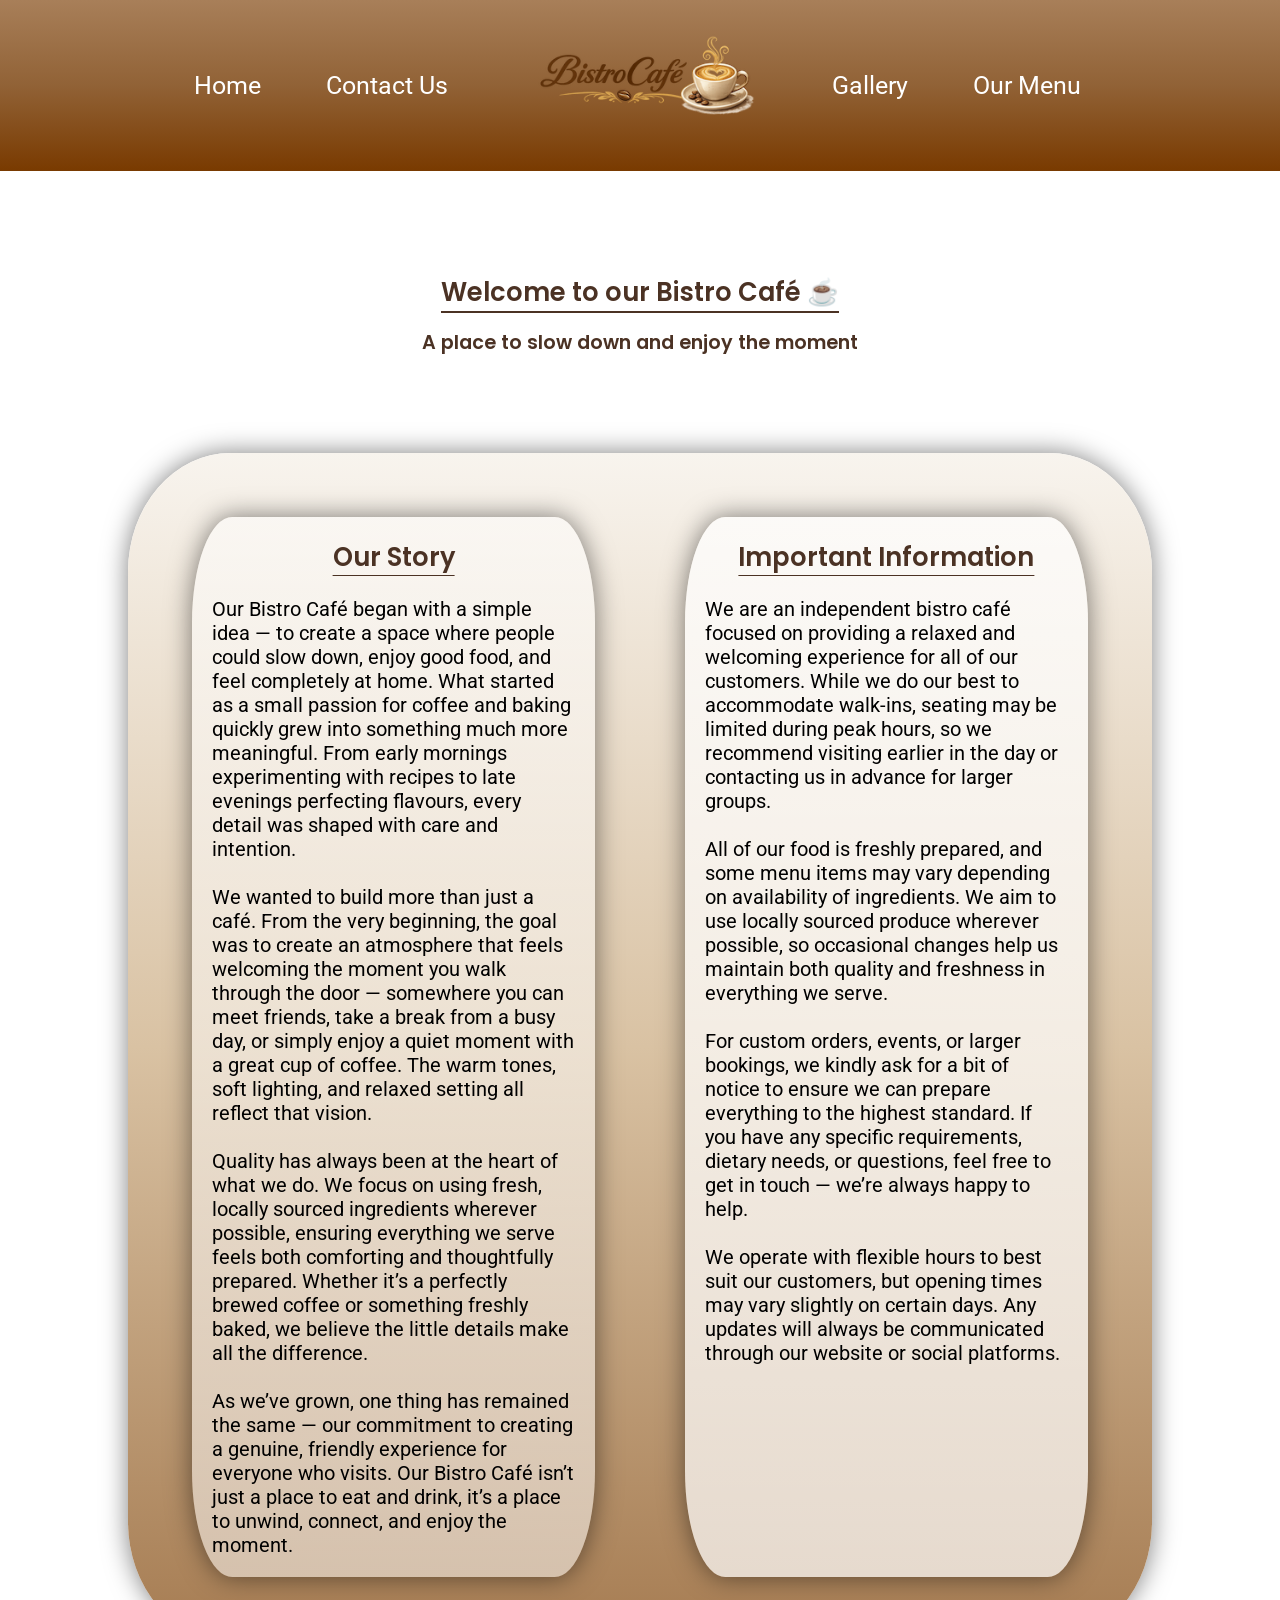
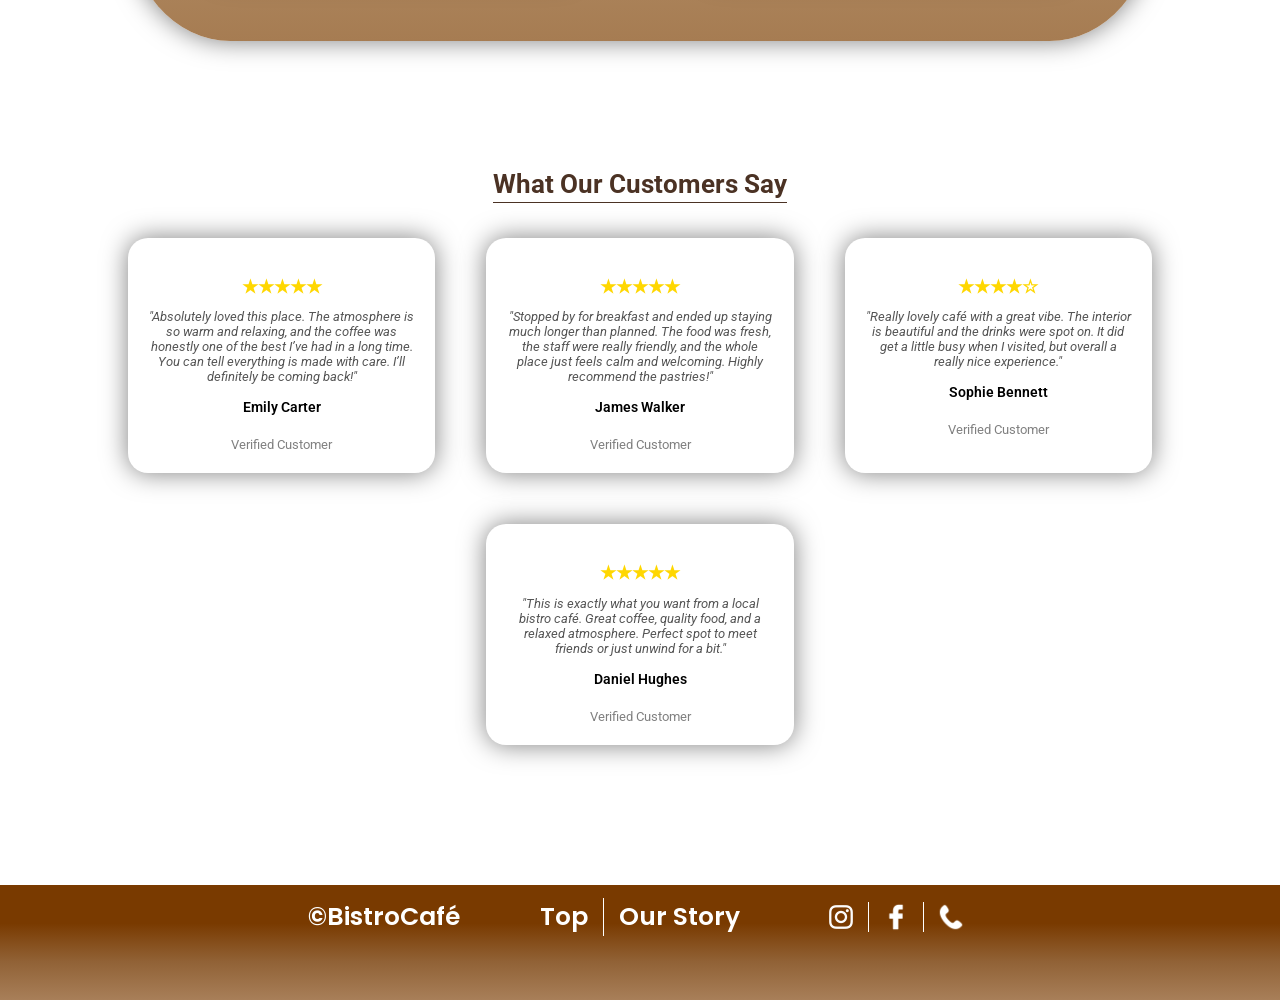
==== commit a24c8866: "Update AboutUs.html" ====
--- a/AboutUs.html
+++ b/AboutUs.html
@@ -6,8 +6,7 @@
     <meta name="description" content="Template">
     <meta name="viewport" content="width=device-width, initial-scale=1.0">
     <link rel="icon" type="image/webp" href="">
-    <link rel="manifest" href="/manifest.json">
-    <link rel="stylesheet" href="/CSS/Style.css">
+    <link rel="stylesheet" href="CSS/Style.css">
     <link rel="preconnect" href="https://fonts.googleapis.com">
     <link rel="preconnect" href="https://fonts.gstatic.com" crossorigin>
     <link href="https://fonts.googleapis.com/css2?family=Poppins:wght@600&family=Roboto:wght@400&display=swap" rel="stylesheet">
@@ -18,17 +17,17 @@
     <nav class="Navbar">
         
         <div class="NavLinks NavLinksLeft">
-            <a href="/index.html">Home</a>
-            <a href="/ContactUs.html">Contact Us</a>
+            <a href="index.html">Home</a>
+            <a href="ContactUs.html">Contact Us</a>
         </div>
 
         <div class="NavLogo">
-            <img src="/Images/BistroCafeLogo.webp" alt="Logo">
+            <img src="Images/BistroCafeLogo.webp" alt="Logo">
         </div>
 
         <div class="NavLinks NavLinksRight">
-            <a href="/Gallery.html">Gallery</a>
-            <a href="/Menu.html">Our Menu</a>
+            <a href="Gallery.html">Gallery</a>
+            <a href="Menu.html">Our Menu</a>
         </div>
 
 
@@ -39,10 +38,10 @@
     </nav>
 
     <div class="MobileMenu" id="MobileMenu">
-        <a href="/index.html">Home</a>
-        <a href="/ContactUs.html">Contact Us</a>
-        <a href="/Gallery.html">Gallery</a>
-        <a href="/Menu.html">Our Menu</a>
+        <a href="index.html">Home</a>
+        <a href="ContactUs.html">Contact Us</a>
+        <a href="Gallery.html">Gallery</a>
+        <a href="Menu.html">Our Menu</a>
     </div>
 
 </header>
@@ -118,14 +117,12 @@
             <a href="#OurStory">Our Story</a>
         </div>
         <div class="FooterSocials">
-            <a href=""><img src="/Images/InstagramIconWhite.webp" alt="InstagramLogo"></a>
-            <a href=""><img src="/Images/FacebookIconWhite.webp" alt="FacebookLogo"></a>
-            <a href="tel"><img src="/Images/PhoneIconWhite.webp" alt="PhoneIcon"></a>
+            <a href=""><img src="Images/InstagramIconWhite.webp" alt="InstagramLogo"></a>
+            <a href=""><img src="Images/FacebookIconWhite.webp" alt="FacebookLogo"></a>
+            <a href="tel"><img src="Images/PhoneIconWhite.webp" alt="PhoneIcon"></a>
         </div>
     </div>
 </footer>
 
-
-<script src="/JavaScript/ImageSlider.js"></script>
-<script src="/JavaScript/NavBar.js"></script>
-</body>+<script src="JavaScript/NavBar.js"></script>
+</body>
--- a/CSS/Style.css
+++ b/CSS/Style.css
@@ -13,7 +13,7 @@
     font-family: 'Roboto', sans-serif;
     font-weight: 400;
     background: linear-gradient(rgba(255, 255, 255, 0.5), rgba(255, 255, 255, 0.5)),
-    url(/Images/BodyBackground1.webp);
+    url(Images/BodyBackground1.webp);
     background-position: center;
     background-size: cover;
     background-repeat: no-repeat;
@@ -25,7 +25,7 @@
     font-family: 'Roboto', sans-serif;
     font-weight: 400;
     background: linear-gradient(rgba(255, 255, 255, 0.5), rgba(255, 255, 255, 0.5)),
-    url(/Images/BodyBackground1.webp);
+    url(Images/BodyBackground1.webp);
     background-position: center;
     background-size: cover;
     background-repeat: no-repeat;
@@ -167,7 +167,7 @@
     min-height: 60vh;
     background: 
         linear-gradient(rgba(0,0,0,0.2), rgba(0,0,0,0.2)),
-        url(/Images/CoffeHeroStock.webp);
+        url(Images/CoffeHeroStock.webp);
     background-size: cover;
     background-position: center;
     background-repeat: no-repeat;
@@ -183,7 +183,7 @@
     min-height: 60vh;
     background: 
         linear-gradient(rgba(0,0,0,0.2), rgba(0,0,0,0.2)),
-        url(/Images/HeroBackgroundStock2.webp);
+        url(Images/HeroBackgroundStock2.webp);
     background-size: cover;
     background-position: center;
     background-repeat: no-repeat;
@@ -333,13 +333,13 @@
     .HeroDiv2{
         width: 100%;
         background-image: linear-gradient(rgba(0,0,0,0.6), rgba(0,0,0,0.6)),
-        url(/Images/CoffeHeroStock.webp);
+        url(Images/CoffeHeroStock.webp);
     }
 
     .HeroDiv3{
         width: 100%;
         background-image: linear-gradient(rgba(0,0,0,0.6), rgba(0,0,0,0.6)),
-        url(/Images/HeroBackgroundStock2.webp);
+        url(Images/HeroBackgroundStock2.webp);
     }
 
     #HeroHeading2{
@@ -402,7 +402,7 @@
     width: 50%;
     display: flex;
     min-height: 50vh;
-    background-image: url(/Images/OutdoorSeatingStock.webp);
+    background-image: url(Images/OutdoorSeatingStock.webp);
     background-repeat: no-repeat;
     background-size: cover;
     background-position: center;
@@ -790,7 +790,7 @@
     box-shadow: 0 0 clamp(10px, 2vw, 30px) rgba(0, 0, 0, 0.5);
     background: 
     linear-gradient(rgba(255, 255, 255, 0.5), rgba(255, 255, 255, 0.5)),
-    url(/Images/OurStoryBackground1.webp);
+    url(Images/OurStoryBackground1.webp);
     background-position: center;
     background-size: cover;
     background-repeat: no-repeat;
@@ -806,7 +806,7 @@
     box-shadow: 0 0 clamp(10px, 2vw, 30px) rgba(0, 0, 0, 0.5);
     background: 
     linear-gradient(rgba(255, 255, 255, 0.7), rgba(255, 255, 255, 0.7)),
-    url(/Images/OurStoryBackground2.webp);
+    url(Images/OurStoryBackground2.webp);
     background-position: center;
     background-size: cover;
     background-repeat: no-repeat;
@@ -1058,7 +1058,7 @@
     width: 100%;
     background: 
     linear-gradient(rgba(255, 255, 255, 0.7), rgba(255, 255, 255, 0.7)),
-    url(/Images/BreakfastBackground.webp);
+    url(Images/BreakfastBackground.webp);
     background-position: center;
     background-size: cover;
     background-repeat: no-repeat;
@@ -1073,7 +1073,7 @@
     margin-top: clamp(80px, 8vw, 220px);
     background: 
     linear-gradient(rgba(255, 255, 255, 0.7), rgba(255, 255, 255, 0.7)),
-    url(/Images/LunchBackground.webp);
+    url(Images/LunchBackground.webp);
     background-position: center;
     background-size: cover;
     background-repeat: no-repeat;
@@ -1088,7 +1088,7 @@
     margin-top: clamp(80px, 8vw, 220px);
     background: 
     linear-gradient(rgba(255, 255, 255, 0.7), rgba(255, 255, 255, 0.7)),
-    url(/Images/PastriesBackground.webp);
+    url(Images/PastriesBackground.webp);
     background-position: center;
     background-size: cover;
     background-repeat: no-repeat;
@@ -1103,7 +1103,7 @@
     margin-top: clamp(80px, 8vw, 220px);
     background: 
     linear-gradient(rgba(255, 255, 255, 0.7), rgba(255, 255, 255, 0.7)),
-    url(/Images/DessertsBackground.webp);
+    url(Images/DessertsBackground.webp);
     background-position: center;
     background-size: cover;
     background-repeat: no-repeat;
@@ -1118,7 +1118,7 @@
     margin-top: clamp(80px, 8vw, 220px);
     background: 
     linear-gradient(rgba(255, 255, 255, 0.7), rgba(255, 255, 255, 0.7)),
-    url(/Images/HotDrinksBackground.webp);
+    url(Images/HotDrinksBackground.webp);
     background-position: center;
     background-size: cover;
     background-repeat: no-repeat;
@@ -1133,7 +1133,7 @@
     margin-top: clamp(80px, 8vw, 220px);
     background: 
     linear-gradient(rgba(255, 255, 255, 0.7), rgba(255, 255, 255, 0.7)),
-    url(/Images/ColdDrinksBackground.webp);
+    url(Images/ColdDrinksBackground.webp);
     background-position: center;
     background-size: cover;
     background-repeat: no-repeat;
@@ -1984,4 +1984,4 @@
         width: 100%;
         justify-content: center;
     }
-}+}
